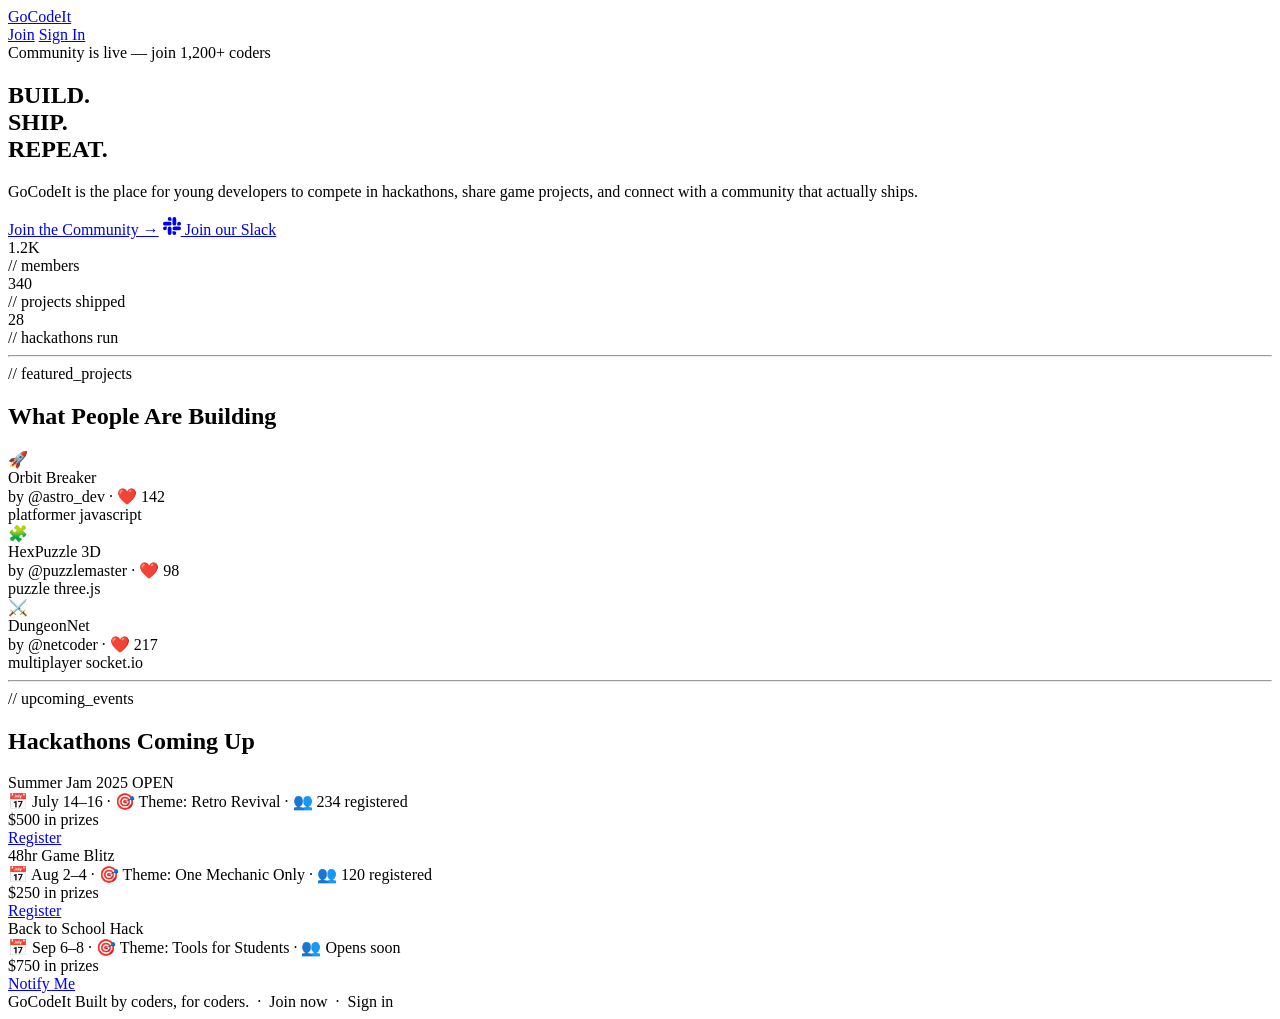
==== index.html @ 4d5757e6 "Add files via upload" ====
<!DOCTYPE html>
<html lang="en">
<head>
  <meta charset="UTF-8">
  <meta name="viewport" content="width=device-width, initial-scale=1.0">
  <title>GoCodeIt — Build. Ship. Repeat.</title>
  <link rel="stylesheet" href="styles/main.css">
</head>
<body>

  <!-- NAVBAR -->
  <nav class="navbar">
    <a href="index.html" class="nav-logo">Go<span>Code</span>It</a>
    <div class="nav-links">
      <a href="join.html" class="btn btn-ghost">Join</a>
      <a href="signin.html" class="btn btn-primary">Sign In</a>
    </div>
  </nav>

  <!-- HERO -->
  <section class="hero">
    <div class="hero-bg"></div>
    <div class="hero-content">
      <div class="hero-badge">
        <span class="dot"></span>
        Community is live — join 1,200+ coders
      </div>
      <h1 class="hero-title">
        BUILD.<br>
        <span class="accent">SHIP.</span><br>
        <span class="accent2">REPEAT.</span>
      </h1>
      <p class="hero-sub">
        GoCodeIt is the place for young developers to compete in hackathons,
        share game projects, and connect with a community that actually ships.
      </p>
      <div class="hero-actions">
        <a href="join.html" class="btn btn-primary btn-lg">Join the Community →</a>
        <a href="#" class="slack-btn" onclick="alert('Slack invite coming soon!')">
          <svg width="18" height="18" viewBox="0 0 24 24" fill="currentColor">
            <path d="M5.042 15.165a2.528 2.528 0 0 1-2.52 2.523A2.528 2.528 0 0 1 0 15.165a2.527 2.527 0 0 1 2.522-2.52h2.52v2.52zM6.313 15.165a2.527 2.527 0 0 1 2.521-2.52 2.527 2.527 0 0 1 2.521 2.52v6.313A2.528 2.528 0 0 1 8.834 24a2.528 2.528 0 0 1-2.521-2.522v-6.313zM8.834 5.042a2.528 2.528 0 0 1-2.521-2.52A2.528 2.528 0 0 1 8.834 0a2.528 2.528 0 0 1 2.521 2.522v2.52H8.834zM8.834 6.313a2.528 2.528 0 0 1 2.521 2.521 2.528 2.528 0 0 1-2.521 2.521H2.522A2.528 2.528 0 0 1 0 8.834a2.528 2.528 0 0 1 2.522-2.521h6.312zM18.956 8.834a2.528 2.528 0 0 1 2.522-2.521A2.528 2.528 0 0 1 24 8.834a2.528 2.528 0 0 1-2.522 2.521h-2.522V8.834zM17.688 8.834a2.528 2.528 0 0 1-2.523 2.521 2.527 2.527 0 0 1-2.52-2.521V2.522A2.527 2.527 0 0 1 15.165 0a2.528 2.528 0 0 1 2.523 2.522v6.312zM15.165 18.956a2.528 2.528 0 0 1 2.523 2.522A2.528 2.528 0 0 1 15.165 24a2.527 2.527 0 0 1-2.52-2.522v-2.522h2.52zM15.165 17.688a2.527 2.527 0 0 1-2.52-2.523 2.526 2.526 0 0 1 2.52-2.52h6.313A2.527 2.527 0 0 1 24 15.165a2.528 2.528 0 0 1-2.522 2.523h-6.313z"/>
          </svg>
          Join our Slack
        </a>
      </div>
    </div>

    <!-- Stats -->
    <div class="hero-stats">
      <div class="stat-pill">
        <div class="num">1.2K</div>
        <div class="label">// members</div>
      </div>
      <div class="stat-pill">
        <div class="num">340</div>
        <div class="label">// projects shipped</div>
      </div>
      <div class="stat-pill">
        <div class="num">28</div>
        <div class="label">// hackathons run</div>
      </div>
    </div>
  </section>

  <hr class="section-divider">

  <!-- FEATURED PROJECTS -->
  <div class="section">
    <div class="section-label">// featured_projects</div>
    <h2 class="section-title">What People Are <span style="color:var(--neon)">Building</span></h2>

    <div class="cards-grid">
      <div class="card">
        <div class="card-thumb">🚀</div>
        <div class="card-body">
          <div class="card-title">Orbit Breaker</div>
          <div class="card-meta">by @astro_dev · ❤️ 142</div>
          <div class="card-tags">
            <span class="tag">platformer</span>
            <span class="tag">javascript</span>
          </div>
        </div>
      </div>
      <div class="card">
        <div class="card-thumb">🧩</div>
        <div class="card-body">
          <div class="card-title">HexPuzzle 3D</div>
          <div class="card-meta">by @puzzlemaster · ❤️ 98</div>
          <div class="card-tags">
            <span class="tag">puzzle</span>
            <span class="tag">three.js</span>
          </div>
        </div>
      </div>
      <div class="card">
        <div class="card-thumb">⚔️</div>
        <div class="card-body">
          <div class="card-title">DungeonNet</div>
          <div class="card-meta">by @netcoder · ❤️ 217</div>
          <div class="card-tags">
            <span class="tag">multiplayer</span>
            <span class="tag">socket.io</span>
          </div>
        </div>
      </div>
    </div>
  </div>

  <hr class="section-divider">

  <!-- HACKATHONS -->
  <div class="section">
    <div class="section-label">// upcoming_events</div>
    <h2 class="section-title">Hackathons <span style="color:var(--neon2)">Coming Up</span></h2>

    <div class="hackathon-list">
      <div class="hack-card">
        <div class="hack-info">
          <div class="hack-title">
            Summer Jam 2025
            <span class="badge-live"><span class="dot"></span>OPEN</span>
          </div>
          <div class="hack-meta">📅 July 14–16 · 🎯 Theme: Retro Revival · 👥 234 registered</div>
        </div>
        <div class="hack-prize">
          <span class="amount">$500</span>
          in prizes
        </div>
        <a href="join.html" class="btn btn-primary">Register</a>
      </div>

      <div class="hack-card">
        <div class="hack-info">
          <div class="hack-title">48hr Game Blitz</div>
          <div class="hack-meta">📅 Aug 2–4 · 🎯 Theme: One Mechanic Only · 👥 120 registered</div>
        </div>
        <div class="hack-prize">
          <span class="amount">$250</span>
          in prizes
        </div>
        <a href="join.html" class="btn btn-outline">Register</a>
      </div>

      <div class="hack-card">
        <div class="hack-info">
          <div class="hack-title">Back to School Hack</div>
          <div class="hack-meta">📅 Sep 6–8 · 🎯 Theme: Tools for Students · 👥 Opens soon</div>
        </div>
        <div class="hack-prize">
          <span class="amount">$750</span>
          in prizes
        </div>
        <a href="join.html" class="btn btn-outline">Notify Me</a>
      </div>
    </div>
  </div>

  <!-- FOOTER -->
  <footer>
    <span class="logo">GoCodeIt</span>
    Built by coders, for coders. &nbsp;·&nbsp;
    <a href="join.html" style="color:var(--neon); text-decoration:none;">Join now</a>
    &nbsp;·&nbsp;
    <a href="signin.html" style="color:var(--neon2); text-decoration:none;">Sign in</a>
  </footer>

  <script src="scripts/auth.js"></script>
  <script>
    // If user is logged in, update navbar
    document.addEventListener('DOMContentLoaded', () => {
      const user = GCI.getCurrentUser();
      if (user) {
        const links = document.querySelector('.nav-links');
        links.innerHTML = `
          <a href="dashboard.html" class="btn btn-ghost">Dashboard</a>
          <a href="profile.html" class="btn btn-primary">${user.firstName}</a>
        `;
      }
    });
  </script>
</body>
</html>
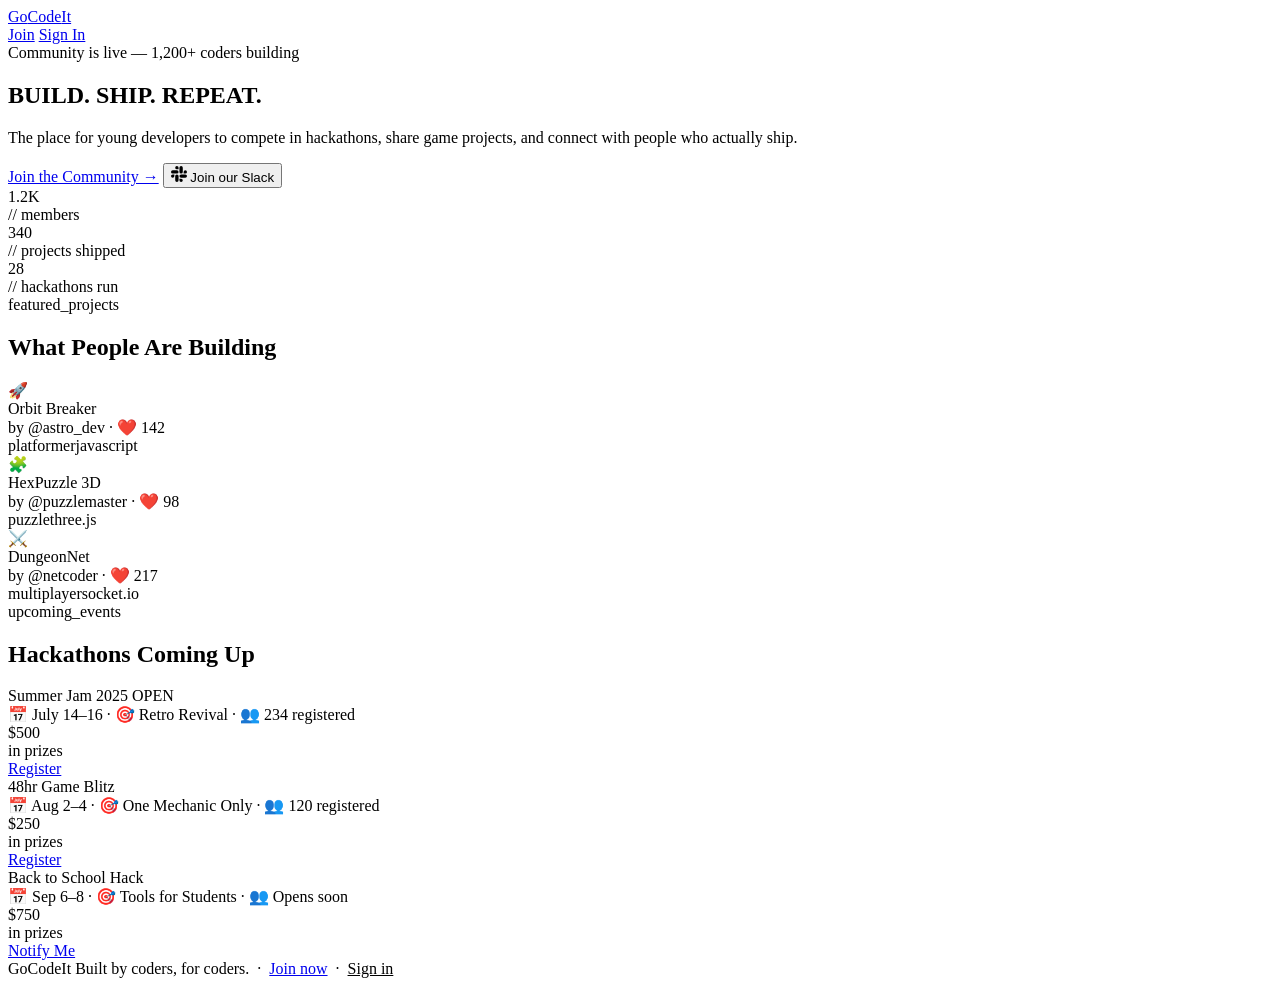
==== commit bbbe98d8: "Update index.html" ====
--- a/index.html
+++ b/index.html
@@ -7,171 +7,131 @@
   <link rel="stylesheet" href="styles/main.css">
 </head>
 <body>
+  <div class="orb orb-1"></div>
+  <div class="orb orb-2"></div>
+  <div class="orb orb-3"></div>
 
-  <!-- NAVBAR -->
   <nav class="navbar">
-    <a href="index.html" class="nav-logo">Go<span>Code</span>It</a>
-    <div class="nav-links">
+    <a href="index.html" class="nav-logo">
+      <span class="go">Go</span><span class="code">Code</span><span class="it">It</span>
+    </a>
+    <div class="nav-links" id="nav-links">
       <a href="join.html" class="btn btn-ghost">Join</a>
       <a href="signin.html" class="btn btn-primary">Sign In</a>
     </div>
   </nav>
 
-  <!-- HERO -->
   <section class="hero">
-    <div class="hero-bg"></div>
-    <div class="hero-content">
+    <div>
       <div class="hero-badge">
-        <span class="dot"></span>
-        Community is live — join 1,200+ coders
+        <span class="pdot"></span>
+        Community is live — 1,200+ coders building
       </div>
       <h1 class="hero-title">
-        BUILD.<br>
-        <span class="accent">SHIP.</span><br>
-        <span class="accent2">REPEAT.</span>
+        <span class="ht1">BUILD.</span>
+        <span class="ht2">SHIP.</span>
+        <span class="ht3">REPEAT.</span>
       </h1>
       <p class="hero-sub">
-        GoCodeIt is the place for young developers to compete in hackathons,
-        share game projects, and connect with a community that actually ships.
+        The place for young developers to compete in hackathons,
+        share game projects, and connect with people who actually ship.
       </p>
       <div class="hero-actions">
         <a href="join.html" class="btn btn-primary btn-lg">Join the Community →</a>
-        <a href="#" class="slack-btn" onclick="alert('Slack invite coming soon!')">
-          <svg width="18" height="18" viewBox="0 0 24 24" fill="currentColor">
+        <button class="btn btn-pink btn-lg" onclick="alert('Slack invite coming soon! 🚀')">
+          <svg width="16" height="16" viewBox="0 0 24 24" fill="currentColor" style="flex-shrink:0">
             <path d="M5.042 15.165a2.528 2.528 0 0 1-2.52 2.523A2.528 2.528 0 0 1 0 15.165a2.527 2.527 0 0 1 2.522-2.52h2.52v2.52zM6.313 15.165a2.527 2.527 0 0 1 2.521-2.52 2.527 2.527 0 0 1 2.521 2.52v6.313A2.528 2.528 0 0 1 8.834 24a2.528 2.528 0 0 1-2.521-2.522v-6.313zM8.834 5.042a2.528 2.528 0 0 1-2.521-2.52A2.528 2.528 0 0 1 8.834 0a2.528 2.528 0 0 1 2.521 2.522v2.52H8.834zM8.834 6.313a2.528 2.528 0 0 1 2.521 2.521 2.528 2.528 0 0 1-2.521 2.521H2.522A2.528 2.528 0 0 1 0 8.834a2.528 2.528 0 0 1 2.522-2.521h6.312zM18.956 8.834a2.528 2.528 0 0 1 2.522-2.521A2.528 2.528 0 0 1 24 8.834a2.528 2.528 0 0 1-2.522 2.521h-2.522V8.834zM17.688 8.834a2.528 2.528 0 0 1-2.523 2.521 2.527 2.527 0 0 1-2.52-2.521V2.522A2.527 2.527 0 0 1 15.165 0a2.528 2.528 0 0 1 2.523 2.522v6.312zM15.165 18.956a2.528 2.528 0 0 1 2.523 2.522A2.528 2.528 0 0 1 15.165 24a2.527 2.527 0 0 1-2.52-2.522v-2.522h2.52zM15.165 17.688a2.527 2.527 0 0 1-2.52-2.523 2.526 2.526 0 0 1 2.52-2.52h6.313A2.527 2.527 0 0 1 24 15.165a2.528 2.528 0 0 1-2.522 2.523h-6.313z"/>
           </svg>
           Join our Slack
-        </a>
+        </button>
       </div>
     </div>
-
-    <!-- Stats -->
-    <div class="hero-stats">
-      <div class="stat-pill">
-        <div class="num">1.2K</div>
-        <div class="label">// members</div>
-      </div>
-      <div class="stat-pill">
-        <div class="num">340</div>
-        <div class="label">// projects shipped</div>
-      </div>
-      <div class="stat-pill">
-        <div class="num">28</div>
-        <div class="label">// hackathons run</div>
-      </div>
+    <div class="hero-floats">
+      <div class="fcard"><div class="fn">1.2K</div><div class="fl">// members</div></div>
+      <div class="fcard"><div class="fn">340</div><div class="fl">// projects shipped</div></div>
+      <div class="fcard"><div class="fn">28</div><div class="fl">// hackathons run</div></div>
     </div>
   </section>
 
-  <hr class="section-divider">
+  <div class="divider"></div>
 
-  <!-- FEATURED PROJECTS -->
-  <div class="section">
-    <div class="section-label">// featured_projects</div>
-    <h2 class="section-title">What People Are <span style="color:var(--neon)">Building</span></h2>
-
+  <div class="sw">
+    <div class="ltag">featured_projects</div>
+    <h2 class="stitle">What People Are <span style="color:var(--green)">Building</span></h2>
     <div class="cards-grid">
-      <div class="card">
+      <div class="project-card">
         <div class="card-thumb">🚀</div>
         <div class="card-body">
           <div class="card-title">Orbit Breaker</div>
           <div class="card-meta">by @astro_dev · ❤️ 142</div>
-          <div class="card-tags">
-            <span class="tag">platformer</span>
-            <span class="tag">javascript</span>
-          </div>
+          <div class="card-tags"><span class="tag">platformer</span><span class="tag">javascript</span></div>
         </div>
       </div>
-      <div class="card">
+      <div class="project-card">
         <div class="card-thumb">🧩</div>
         <div class="card-body">
           <div class="card-title">HexPuzzle 3D</div>
           <div class="card-meta">by @puzzlemaster · ❤️ 98</div>
-          <div class="card-tags">
-            <span class="tag">puzzle</span>
-            <span class="tag">three.js</span>
-          </div>
+          <div class="card-tags"><span class="tag">puzzle</span><span class="tag">three.js</span></div>
         </div>
       </div>
-      <div class="card">
+      <div class="project-card">
         <div class="card-thumb">⚔️</div>
         <div class="card-body">
           <div class="card-title">DungeonNet</div>
           <div class="card-meta">by @netcoder · ❤️ 217</div>
-          <div class="card-tags">
-            <span class="tag">multiplayer</span>
-            <span class="tag">socket.io</span>
-          </div>
+          <div class="card-tags"><span class="tag">multiplayer</span><span class="tag">socket.io</span></div>
         </div>
       </div>
     </div>
   </div>
 
-  <hr class="section-divider">
+  <div class="divider"></div>
 
-  <!-- HACKATHONS -->
-  <div class="section">
-    <div class="section-label">// upcoming_events</div>
-    <h2 class="section-title">Hackathons <span style="color:var(--neon2)">Coming Up</span></h2>
-
-    <div class="hackathon-list">
+  <div class="sw">
+    <div class="ltag">upcoming_events</div>
+    <h2 class="stitle">Hackathons <span style="color:var(--cyan)">Coming Up</span></h2>
+    <div class="hack-list">
       <div class="hack-card">
-        <div class="hack-info">
-          <div class="hack-title">
-            Summer Jam 2025
-            <span class="badge-live"><span class="dot"></span>OPEN</span>
-          </div>
-          <div class="hack-meta">📅 July 14–16 · 🎯 Theme: Retro Revival · 👥 234 registered</div>
+        <div style="flex:1">
+          <div class="hack-name">Summer Jam 2025 <span class="live-badge"><span class="pdot"></span>OPEN</span></div>
+          <div class="hack-meta">📅 July 14–16 · 🎯 Retro Revival · 👥 234 registered</div>
         </div>
-        <div class="hack-prize">
-          <span class="amount">$500</span>
-          in prizes
-        </div>
+        <div class="hack-prize"><div class="p-amt">$500</div><div class="p-lbl">in prizes</div></div>
         <a href="join.html" class="btn btn-primary">Register</a>
       </div>
-
       <div class="hack-card">
-        <div class="hack-info">
-          <div class="hack-title">48hr Game Blitz</div>
-          <div class="hack-meta">📅 Aug 2–4 · 🎯 Theme: One Mechanic Only · 👥 120 registered</div>
+        <div style="flex:1">
+          <div class="hack-name">48hr Game Blitz</div>
+          <div class="hack-meta">📅 Aug 2–4 · 🎯 One Mechanic Only · 👥 120 registered</div>
         </div>
-        <div class="hack-prize">
-          <span class="amount">$250</span>
-          in prizes
-        </div>
+        <div class="hack-prize"><div class="p-amt">$250</div><div class="p-lbl">in prizes</div></div>
         <a href="join.html" class="btn btn-outline">Register</a>
       </div>
-
       <div class="hack-card">
-        <div class="hack-info">
-          <div class="hack-title">Back to School Hack</div>
-          <div class="hack-meta">📅 Sep 6–8 · 🎯 Theme: Tools for Students · 👥 Opens soon</div>
+        <div style="flex:1">
+          <div class="hack-name">Back to School Hack</div>
+          <div class="hack-meta">📅 Sep 6–8 · 🎯 Tools for Students · 👥 Opens soon</div>
         </div>
-        <div class="hack-prize">
-          <span class="amount">$750</span>
-          in prizes
-        </div>
+        <div class="hack-prize"><div class="p-amt">$750</div><div class="p-lbl">in prizes</div></div>
         <a href="join.html" class="btn btn-outline">Notify Me</a>
       </div>
     </div>
   </div>
 
-  <!-- FOOTER -->
   <footer>
-    <span class="logo">GoCodeIt</span>
+    <span class="flogo"><span style="color:var(--green)">Go</span><span style="color:var(--cyan)">Code</span>It</span>
     Built by coders, for coders. &nbsp;·&nbsp;
-    <a href="join.html" style="color:var(--neon); text-decoration:none;">Join now</a>
-    &nbsp;·&nbsp;
-    <a href="signin.html" style="color:var(--neon2); text-decoration:none;">Sign in</a>
+    <a href="join.html">Join now</a> &nbsp;·&nbsp;
+    <a href="signin.html" style="color:var(--cyan)">Sign in</a>
   </footer>
 
   <script src="scripts/auth.js"></script>
   <script>
-    // If user is logged in, update navbar
     document.addEventListener('DOMContentLoaded', () => {
       const user = GCI.getCurrentUser();
       if (user) {
-        const links = document.querySelector('.nav-links');
-        links.innerHTML = `
+        document.getElementById('nav-links').innerHTML = `
           <a href="dashboard.html" class="btn btn-ghost">Dashboard</a>
           <a href="profile.html" class="btn btn-primary">${user.firstName}</a>
         `;
